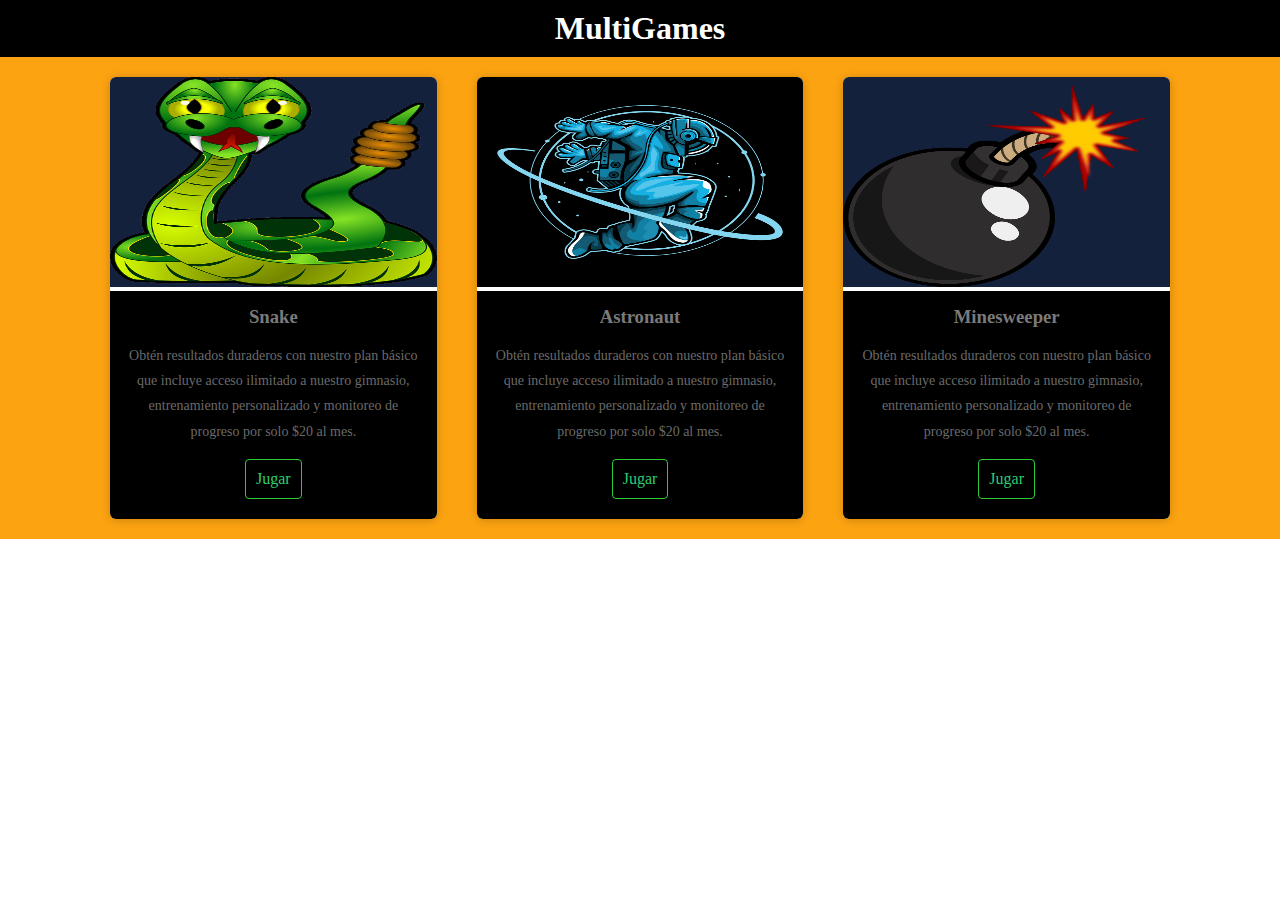
==== index.html @ 30b12b39 "Primera versión de la página web de juegos" ====
<!DOCTYPE html>
<html lang="en">
<head>
    <meta charset="UTF-8">
    <meta http-equiv="X-UA-Compatible" content="IE=edge">
    <meta name="viewport" content="width=device-width, initial-scale=1.0">
    <title>MultiGames</title>
    <link rel="stylesheet" href="/styles/styles.css">
</head>
<body>
    <div class="container">

        <header>
            <h1>MultiGames</h1>
        </header>
        <main>
            <div class="container-card">
                <div class="card">
                    <figure>
                        <img src="/Assest/Logos/snake.png">
                    </figure>
                    <div class="contenido-card">
                        <h3>Snake</h3>
                        <p>Obtén resultados duraderos con nuestro plan básico que incluye acceso ilimitado a nuestro gimnasio, entrenamiento personalizado y monitoreo de progreso por solo $20 al mes.</p>
                        <a href="/snake.html">Jugar</a>
                    </div>
                </div>
                <div class="card">
                    <figure>
                        <img src="/Assest/Logos/astronaut.png">
                    </figure>
                    <div class="contenido-card">
                        <h3>Astronaut</h3>
                        <p>Obtén resultados duraderos con nuestro plan básico que incluye acceso ilimitado a nuestro gimnasio, entrenamiento personalizado y monitoreo de progreso por solo $20 al mes.</p>
                        <a href="#">Jugar</a>
                    </div>
                </div>
                <div class="card">
                    <figure>
                        <img src="/Assest/Logos/Minesweeper.png">
                    </figure>
                    <div class="contenido-card">
                        <h3>Minesweeper</h3>
                        <p>Obtén resultados duraderos con nuestro plan básico que incluye acceso ilimitado a nuestro gimnasio, entrenamiento personalizado y monitoreo de progreso por solo $20 al mes.</p>
                        <a href="#">Jugar</a>
                    </div>
                </div>
            </div>
    
        </div>
            </div>
        </main>
    </div>
</body>
</html>
---- styles/styles.css ----
:root{
	--primary-color: #FCA311;
	--secondary-color: #14213D;
	--tertiary-color: #000000;
	--white-color: #fff;
	--black-color: #000;
}
/*General*/
*{
    margin: 0;
    padding: 0;
    box-sizing: border-box;
}
.container{
	position: relative;
	width: 100%;
	height: 100%;
	background: var(--primary-color);
}
/*Cards*/
.container-card{
	width: 100%;
	display: flex;
	max-width: 1100px;
	margin: auto;
}
.title-cards{
	width: 100%;
	max-width: 1080px;
	margin: auto;
	padding: 20px;
	margin-top: 20px;
	text-align: center;
	color: #7a7a7a;
}
.card{
	width: 100%;
	margin: 20px;
	border-radius: 6px;
	overflow: hidden;
	background:#fff;
	box-shadow: 0px 1px 10px rgba(0,0,0,0.2);
	transition: all 400ms ease-out;
	cursor: default;
}
.card:hover{
	box-shadow: 5px 5px 20px rgba(0,0,0,0.4);
	transform: translateY(-3%);
}
.card img{
	width: 100%;
	height: 210px;
	background: var(--secondary-color);
}
.card .contenido-card{
	padding: 15px;
	text-align: center;
	background: var(--tertiary-color);
}
.card .contenido-card h3{
	margin-bottom: 15px;
	color: #7a7a7a;
}
.card .contenido-card p{
	line-height: 1.8;
	color: #6a6a6a;
	font-size: 14px;
	margin-bottom: 5px;
}
.card .contenido-card a{
	display: inline-block;
	padding: 10px;
	margin-top: 10px;
	text-decoration: none;
	color: #2fcc70;
	border: 1px solid #2fcc37;
	border-radius: 4px;
	transition: all 400ms ease;
	margin-bottom: 5px;
}
.card .contenido-card a:hover{
	background: #2fb4cc;
	color: #fff;
}
/*Header*/
header
{
	background-color: var(--tertiary-color);
	color: white;
	text-align: center;
	padding: 10px;
}
/*Media Queries*/
@media only screen and  (max-width:800px){
	.container-card{
		flex-wrap: wrap;
		max-width: 350px;
	}
	.card{
		margin: 15px;
	}
	.card img{
		height: 200px;
		padding: 5px;
	}
	main{
		display: flex;
		flex-direction: column;
		padding: 10px;
	}

}
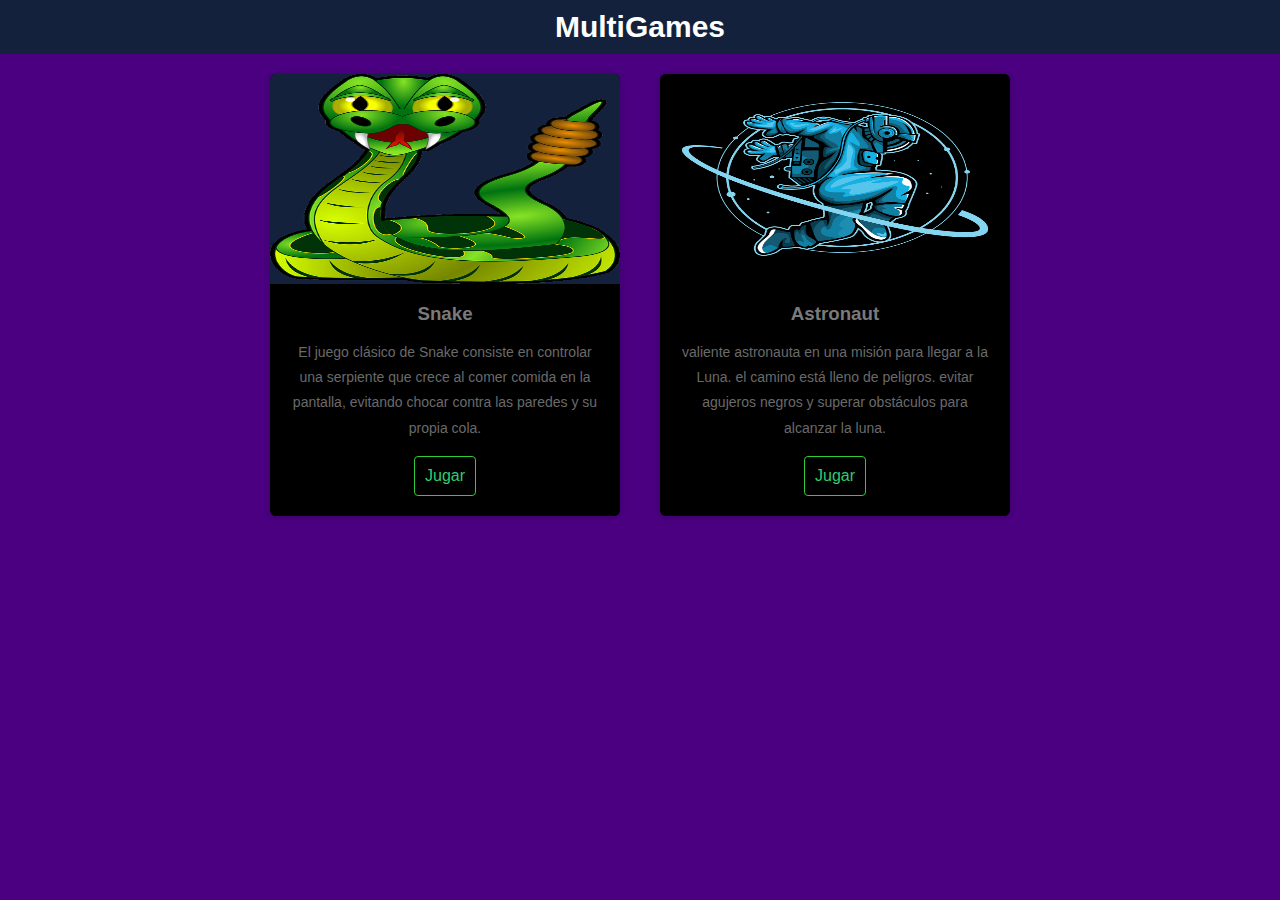
==== commit 1b0b1cff: "versión Presentada en clase" ====
--- a/index.html
+++ b/index.html
@@ -1,5 +1,6 @@
 <!DOCTYPE html>
 <html lang="en">
+
 <head>
     <meta charset="UTF-8">
     <meta http-equiv="X-UA-Compatible" content="IE=edge">
@@ -7,10 +8,11 @@
     <title>MultiGames</title>
     <link rel="stylesheet" href="/styles/styles.css">
 </head>
+
 <body>
     <div class="container">
 
-        <header>
+        <header class="header">
             <h1>MultiGames</h1>
         </header>
         <main>
@@ -21,7 +23,8 @@
                     </figure>
                     <div class="contenido-card">
                         <h3>Snake</h3>
-                        <p>Obtén resultados duraderos con nuestro plan básico que incluye acceso ilimitado a nuestro gimnasio, entrenamiento personalizado y monitoreo de progreso por solo $20 al mes.</p>
+                        <p>El juego clásico de Snake consiste en controlar una serpiente que crece al comer comida en la 
+                            pantalla, evitando chocar contra las paredes y su propia cola.</p>
                         <a href="/snake.html">Jugar</a>
                     </div>
                 </div>
@@ -31,25 +34,16 @@
                     </figure>
                     <div class="contenido-card">
                         <h3>Astronaut</h3>
-                        <p>Obtén resultados duraderos con nuestro plan básico que incluye acceso ilimitado a nuestro gimnasio, entrenamiento personalizado y monitoreo de progreso por solo $20 al mes.</p>
-                        <a href="#">Jugar</a>
-                    </div>
-                </div>
-                <div class="card">
-                    <figure>
-                        <img src="/Assest/Logos/Minesweeper.png">
-                    </figure>
-                    <div class="contenido-card">
-                        <h3>Minesweeper</h3>
-                        <p>Obtén resultados duraderos con nuestro plan básico que incluye acceso ilimitado a nuestro gimnasio, entrenamiento personalizado y monitoreo de progreso por solo $20 al mes.</p>
-                        <a href="#">Jugar</a>
+                        <p>valiente astronauta en una misión para llegar a la Luna. el camino está 
+                            lleno de peligros. evitar agujeros negros y superar obstáculos para
+                             alcanzar la luna.</p>
+                        <a href="/astronaut.html">Jugar</a>
                     </div>
                 </div>
             </div>
-    
-        </div>
-            </div>
         </main>
     </div>
+
 </body>
+
 </html>--- a/styles/styles.css
+++ b/styles/styles.css
@@ -1,5 +1,5 @@
 :root{
-	--primary-color: #FCA311;
+	--primary-color: indigo;
 	--secondary-color: #14213D;
 	--tertiary-color: #000000;
 	--white-color: #fff;
@@ -9,40 +9,49 @@
 *{
     margin: 0;
     padding: 0;
-    box-sizing: border-box;
+    box-sizing: border-box;;
 }
-.container{
-	position: relative;
-	width: 100%;
-	height: 100%;
+
+
+body{
+	font-family: 'Roboto', sans-serif;
 	background: var(--primary-color);
+	color: var(--white-color);
+}
+main{
+	display: flex;
+	justify-content: center;
+	align-items: center;
+	max-width: 1100px;
+	margin: auto
+	
+}
+.container-card{
+	display: flex;
+	justify-content: center;
+	align-items: center;
+	flex-wrap: wrap;
 }
 /*Cards*/
 .container-card{
 	width: 100%;
 	display: flex;
-	max-width: 1100px;
-	margin: auto;
+
 }
-.title-cards{
-	width: 100%;
-	max-width: 1080px;
-	margin: auto;
-	padding: 20px;
-	margin-top: 20px;
-	text-align: center;
-	color: #7a7a7a;
-}
+
 .card{
 	width: 100%;
 	margin: 20px;
 	border-radius: 6px;
+	background: var(--tertiary-color);
+	box-shadow: 0px 1px 10px rgba(0,0,0,0.2);
+	transition: all 400ms ease;
+	cursor: default;
+	max-width: 350px;
 	overflow: hidden;
-	background:#fff;
-	box-shadow: 0px 1px 10px rgba(0,0,0,0.2);
-	transition: all 400ms ease-out;
-	cursor: default;
+
 }
+
 .card:hover{
 	box-shadow: 5px 5px 20px rgba(0,0,0,0.4);
 	transform: translateY(-3%);
@@ -85,11 +94,16 @@
 /*Header*/
 header
 {
-	background-color: var(--tertiary-color);
+	background-color: var(--secondary-color);
 	color: white;
 	text-align: center;
 	padding: 10px;
+	
 }
+header h1{
+	font-size: 30px;
+}
+
 /*Media Queries*/
 @media only screen and  (max-width:800px){
 	.container-card{
